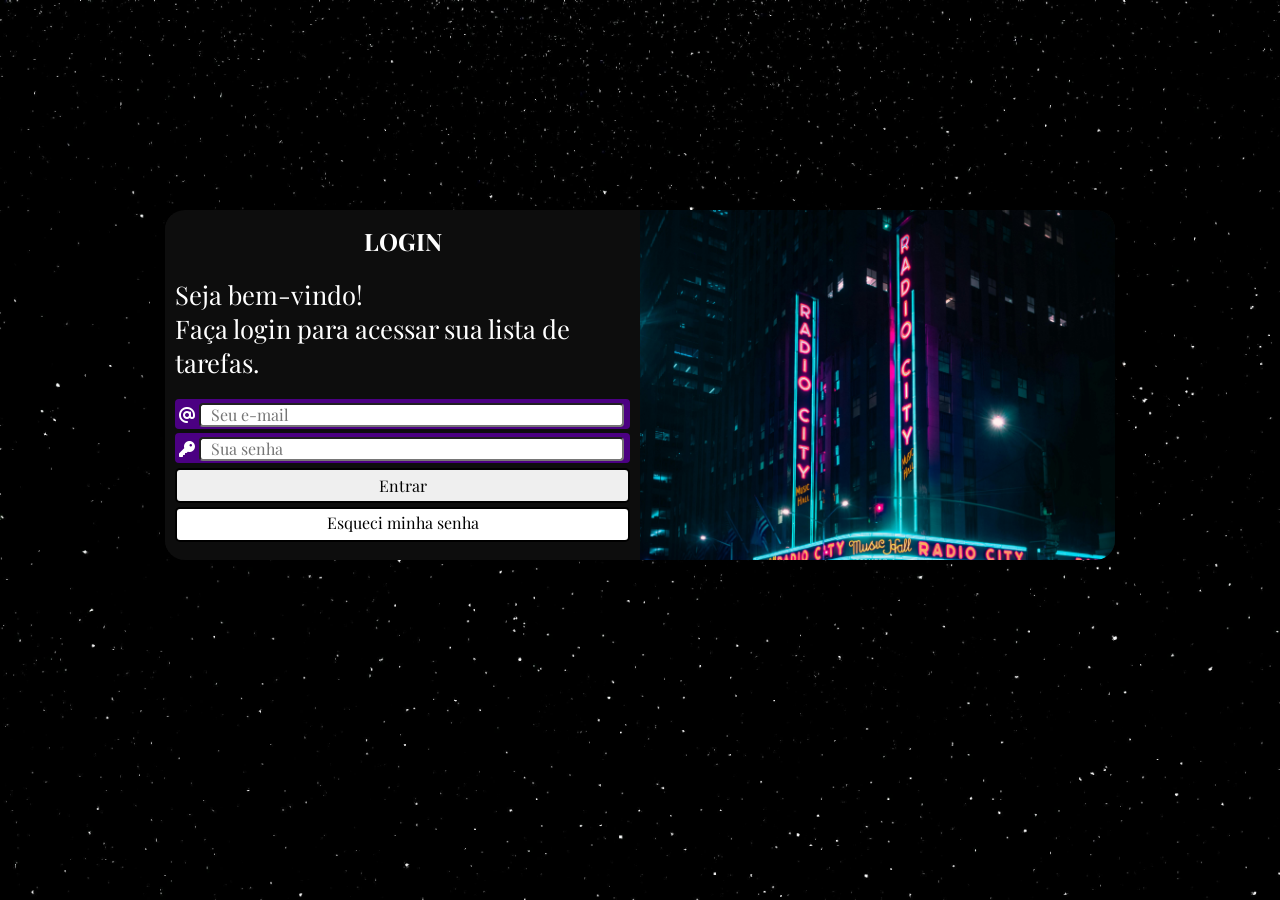
==== Páginas/login/index.html @ 9d08b9f6 "adicionando tela de login" ====
<!DOCTYPE html>
<html lang="pt-br">

<head>
    <meta charset="UTF-8">
    <meta name="viewport" content="width=device-width, initial-scale=1.0">
    <title>Seja bem-vindo!</title>

    <link rel="stylesheet" href="../../Estilos/loginStyle.css">

    <link rel="stylesheet" href="../../Estilos/mediaQuerriesLogin.css">

    <!-- Font Awesome CDN -->
    <link rel="stylesheet" href="https://cdnjs.cloudflare.com/ajax/libs/font-awesome/6.5.0/css/all.min.css" />

</head>

<body>

    <main>
        <section id="login">
            <div id="img">

            </div>

            <div id="formulario">
                <h1>LOGIN</h1>
                <p>Seja bem-vindo! <br>
                    Faça login para acessar sua lista de tarefas.
                </p>

                <form action="" method="post" autocomplete="on">
                    <div class="campo">
                        <span class="iconMail">
                            <i class="fa-solid fa-at"></i>
                        </span>
                        <input type="email" id="loginM" placeholder="Seu e-mail">
                        
                    </div>

                    <div class="campo">
                        <span class="iconSenha">
                            <i class="fa-solid fa-key"></i>
                        </span>
                        <input type="password" name="senha" id="isenha" placeholder="Sua senha">
                    </div>
                    <input type="submit" value="Entrar" id="btn-entrar"> <br>
                    <a href="esqueciSenha.html" class="botao" id="btn-esqueci">Esqueci minha senha</a>
                </form>
            </div>
        </section>
    </main>

</body>

</html>
---- Estilos/loginStyle.css ----
@charset "UTF-8";

@import url('https://fonts.googleapis.com/css2?family=Playfair+Display:ital,wght@0,400..900;1,400..900&display=swap');



:root {
    --color1: #4b0082;
    --color2: #0D0D0D;
    --color3: #F7DF1E;

    --font1: "Playfair Display", serif;

}

* {
    font-family: var(--font1);

    margin: 0px;
    padding: 0px;
    box-sizing: border-box;
}

body,
html {
    background: rgb(1, 1, 1) url(../Estilos/imagens/fundo_black.jpg);
    background-size: cover;
    background-repeat: no-repeat;
    height: 100vh;
    width: 100vw;
}

main {
    position: relative;
    min-height: 95vh;
    width: 100vw;
}

section#login {
    position: absolute;
    top: 45%;
    left: 50%;

    overflow: hidden;

    background-color: var(--color2);
    width: 250px;
    height: 515px;
    border-radius: 20px;

    

    transition: width .3s, height .3s;
    transition-timing-function: ease;
    transform: translate(-50%, -50%);




}


section#login>div#img {
    display: block;
    background: var(--color2) url(../Estilos/imagens/pexels-bao-dang-1259885-3700369.jpg);
    background-size: cover;
    background-repeat: no-repeat;
    height: 200px;


}





section#login>div#formulario {
    padding: 10px;
    display: block;
}

div#formulario{
    margin-top: 5px;
    background-color: #0D0D0D;
    color: white;
}

div#formulario>h1 {
    text-align: center;
    margin-bottom: 10px;
}

div#formulario>p {
    font-size: 0.8em;
}

form>div.campo {
    background-color: var(--color1);
    border-radius: 4px;
    height: 30px;
    margin-top: 4px;
    padding: 4px;
}

div.campo>input {
    height: 100%;
    width: 90%;
    border-radius: 4px;
    padding: 10px;
    font-size: 0.8em;
}

div.campo i {
    color: white;
}

#btn-entrar {
    margin-top: 5px;
    font-size: 1em;
    width: 100%;
    height: 35px;
    border: 2px solid black;
    border-radius: 5px;
    cursor: pointer;
}

#btn-entrar:hover {
    border: 3px solid var(--color1);
    color: var(--color3);
    background-color: var(--color2);
}

form>a.botao {
    padding-top: 3px;
    margin-top: 4px;
    display: block;
    text-align: center;
    font-size: 1em;
    width: 100%;
    height: 35px;
    background-color: white;
    border: 2px solid black;
    border-radius: 5px;
    text-decoration: none;
    color: black;
}

form >a.botao:hover{
    border: 3px solid var(--color1);
    color: var(--color3);
    background-color: var(--color2);
}
---- Estilos/mediaQuerriesLogin.css ----
@charset "UTF-8";

@media screen and (min-width: 768px) and (max-width: 992px) {
    /* para tablet*/

    body {
        background-image: url(imagens/imagem\ de\ fundo_telasMaiores.jpg);
    }

    section#login {
        width: 80vw;
        height: 280px;
    }



    section#login>div#img {
        float: left;
        width: 30%;
        height: 100%;

    }


    section#login>div#formulario {
        float: right;
        width: 70%;
    }

    div#formulario>p {
        font-size: 1.2em;
    }

    div.campo>input {
        height: 100%;
        width: 95%;
        border-radius: 4px;
        padding: 10px;
        font-size: 1em;
    }

}

@media screen and (min-width: 992px) {

    /*para desktop*/
    body {
        background-image: url(imagens/imagem\ de\ fundo_telasMaiores.jpg);
    }

    section#login {
        width: 950px;
        height: 350px;
    }

    section#login>div#img {
        float: right;
        width: 50%;
        height: 100%;
    }

    section#login>div#formulario {
        float: left;
        width: 50%;
    }

    div#formulario>p {
        font-size: 1.6em;
        margin: 20px 0px;
    }

     div.campo>input {
        height: 100%;
        width: 95%;
        border-radius: 4px;
        padding: 10px;
        font-size: 1em;
    }

}
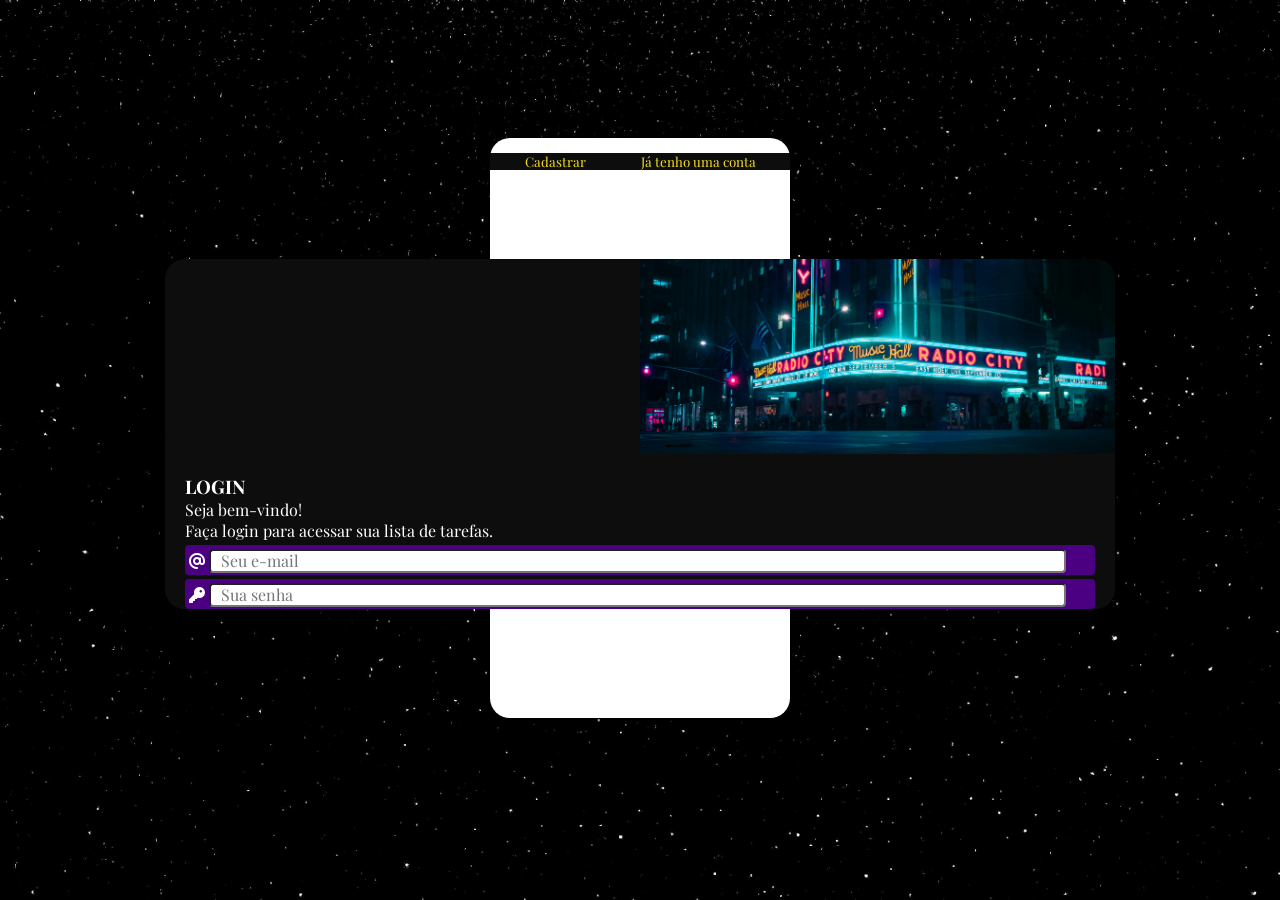
==== commit f5044e98: "criando mobile first tela de login" ====
--- a/Páginas/login/index.html
+++ b/Páginas/login/index.html
@@ -18,12 +18,28 @@
 <body>
 
     <main>
-        <section id="login">
+
+        <section id="login-cadastro">
+
+            <div class="btn-login-cadastro">
+                <button id="btnCadastrar">Cadastrar</button>
+                <button id="btnLogar">Já tenho uma conta</button>
+            </div>
+
+            <section id="login">
+
+            
+
             <div id="img">
 
             </div>
 
-            <div id="formulario">
+            <!--div da área total-->
+
+            <div id="container-forms">
+                  <!--formulário Login-->
+
+            <div class="form-box" id="form-login">
                 <h1>LOGIN</h1>
                 <p>Seja bem-vindo! <br>
                     Faça login para acessar sua lista de tarefas.
@@ -35,7 +51,7 @@
                             <i class="fa-solid fa-at"></i>
                         </span>
                         <input type="email" id="loginM" placeholder="Seu e-mail">
-                        
+
                     </div>
 
                     <div class="campo">
@@ -48,8 +64,46 @@
                     <a href="esqueciSenha.html" class="botao" id="btn-esqueci">Esqueci minha senha</a>
                 </form>
             </div>
+
+            <!--Formulário cadastro-->
+
+            <div class="form-box" id="form-cadas">
+                <h1>CADASTRAR</h1>
+                <p>Crie uma conta para organizar suas tarefas</p>
+
+                <form autocomplete="on" action="
+                ">
+                    <div class="campo">
+                        <i class="fa-solid fa-user"></i>
+                        <input type="text" placeholder="Seu nome">
+                    </div>
+                    <div class="campo">
+                        <i class="fa-solid fa-at"></i>
+                        <input type="email" placeholder="Seu e-mail">
+                    </div>
+                    <div class="campo">
+                        <i class="fa-solid fa-key"></i>
+                        <input type="password" placeholder="Crie uma senha">
+                    </div>
+
+                    <input type="submit" value="Cadastrar" id="btn-entrar">
+                    <button type="button" class="trocar" id="btn-logar">Já tenho conta</button>
+                </form>
+            </div>
+            </div>
+
+          
+
         </section>
+
+        </section>
+
+       
+
+        
     </main>
+
+    <script src="../codePgLogin/script.js"></script>
 
 </body>
 
--- a/Estilos/loginStyle.css
+++ b/Estilos/loginStyle.css
@@ -36,7 +36,57 @@
     width: 100vw;
 }
 
+section#login-cadastro {
+    position: absolute;
+    top: 50%;
+    left: 50%;
+    transform: translate(-50%, -50%);
+
+    background-color: white;
+    width: 300px;
+    height: 580px;
+    border-radius: 20px;
+    box-shadow: 0px 0px 10px rgba(0, 0, 0, 0.4);
+
+    display: flex;
+    justify-content: center;
+    align-items: center;
+}
+
+/*botoes dentro de login-cadastro*/
+
+.btn-login-cadastro {
+
+    background-color: var(--color2);
+    width: 100%;
+
+    color: var(--color3);
+
+
+    position: absolute;
+    top: 15px;
+
+    display: flex;
+    justify-content: center;
+    gap: 55px;
+}
+
+.btn-login-cadastro button {
+    background-color: var(--color2);
+    border: none;
+    color: var(--color3);
+}
+
+.btn-login-cadastro button:hover {
+    text-decoration: underline;
+    cursor: pointer;
+}
+
+
 section#login {
+
+    margin-top: 35px;
+
     position: absolute;
     top: 45%;
     left: 50%;
@@ -48,38 +98,65 @@
     height: 515px;
     border-radius: 20px;
 
-    
+
 
     transition: width .3s, height .3s;
     transition-timing-function: ease;
     transform: translate(-50%, -50%);
 
 
-
-
-}
-
-
-section#login>div#img {
-    display: block;
-    background: var(--color2) url(../Estilos/imagens/pexels-bao-dang-1259885-3700369.jpg);
+}
+
+#container-forms {
+    margin-top: 190px;
+    position: relative;
+    width: 100%;
+    height: 100%;
+    overflow: hidden;
+    transition: all 0.6s ease-in-out;
+
+    z-index: 2;
+}
+
+.form-box {
+    position: absolute;
+    top: 0;
+    width: 100%;
+    height: 100%;
+    padding: 20px;
+    color: white;
+    background-color: var(--color2);
+    transition: all 0.6s ease-in-out;
+}
+
+section#login #img {
+    position: absolute;
+    height: 200%;
+    width: 100%;
+    top: 0;
+    right: 0;
+    background: url(../Estilos/imagens/pexels-bao-dang-1259885-3700369.jpg) center/cover no-repeat;
+    transition: all 0.6s ease-in-out;
     background-size: cover;
-    background-repeat: no-repeat;
-    height: 200px;
-
-
-}
-
-
-
-
-
-section#login>div#formulario {
+    background-position: bottom center;
+
+    z-index: 1;
+    
+}
+
+section#login.active #img {
+    top: 100%;
+}
+
+
+
+
+section#login>div#form-login {
     padding: 10px;
     display: block;
 }
 
-div#formulario{
+div#form-login {
     margin-top: 5px;
     background-color: #0D0D0D;
     color: white;
@@ -145,8 +222,40 @@
     color: black;
 }
 
-form >a.botao:hover{
+form>a.botao:hover {
     border: 3px solid var(--color1);
     color: var(--color3);
     background-color: var(--color2);
-}+}
+
+/*Form de cadastro*/
+
+/* --- Login e Cadastro alternam posição --- */
+#form-cadas {
+    left: 100%;
+    opacity: 0;
+}
+
+#form-login {
+    left: 0;
+    opacity: 1;
+}
+
+
+section#login.active #form-login {
+    left: -100%;
+    opacity: 0;
+}
+
+section#login.active #form-cadas {
+    left: 0;
+    opacity: 1;
+}
+
+
+
+section#login.active #img {
+    right: 50%; 
+
+}
+
--- a/Estilos/mediaQuerriesLogin.css
+++ b/Estilos/mediaQuerriesLogin.css
@@ -1,4 +1,28 @@
 @charset "UTF-8";
+
+@media screen and (max-width: 767px) {
+
+       
+    section#login #img {
+        top: 0;
+        height: 200px;
+       transition: transform 0.6s ease, top 0.6s ease, bottom 0.6s ease;
+    }
+
+    /*cadastro*/
+    section#login.active #img {
+        top: auto;          
+        bottom: 0;         
+        height: 200px;
+    }
+
+   
+    section#login.active #container-forms {
+        margin-top: 0;     
+        transform: translateY(-200px);
+    }
+    
+}
 
 @media screen and (min-width: 768px) and (max-width: 992px) {
     /* para tablet*/
@@ -6,6 +30,11 @@
     body {
         background-image: url(imagens/imagem\ de\ fundo_telasMaiores.jpg);
     }
+
+    #container-forms {
+    margin-top: 0px;
+   
+}
 
     section#login {
         width: 80vw;
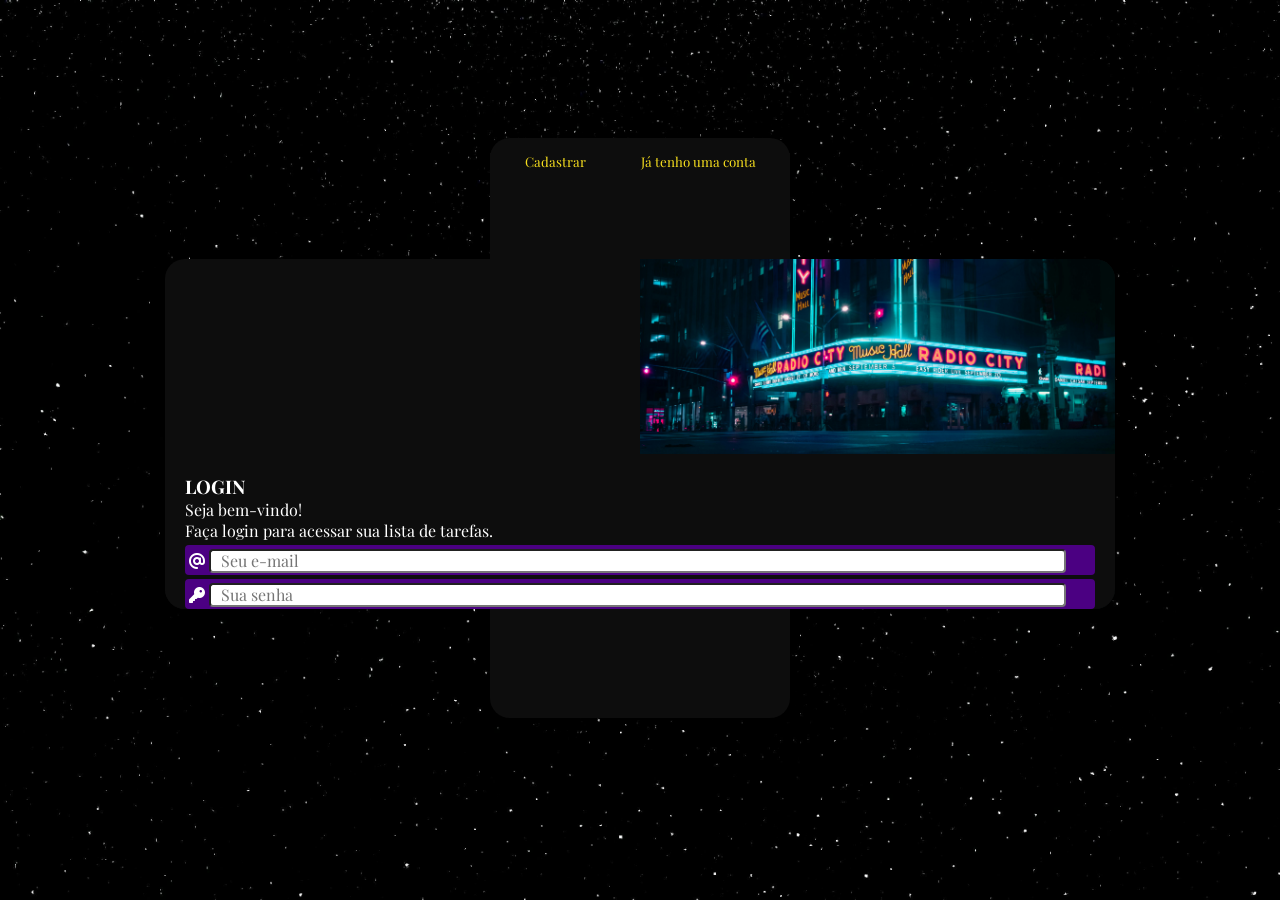
==== commit d70505dd: "tela cadastro/login mobile" ====
--- a/Páginas/login/index.html
+++ b/Páginas/login/index.html
@@ -87,7 +87,7 @@
                     </div>
 
                     <input type="submit" value="Cadastrar" id="btn-entrar">
-                    <button type="button" class="trocar" id="btn-logar">Já tenho conta</button>
+                   
                 </form>
             </div>
             </div>
--- a/Estilos/loginStyle.css
+++ b/Estilos/loginStyle.css
@@ -82,6 +82,10 @@
     cursor: pointer;
 }
 
+section#login-cadastro{
+    background-color: var(--color2);
+}
+
 
 section#login {
 
--- a/Estilos/mediaQuerriesLogin.css
+++ b/Estilos/mediaQuerriesLogin.css
@@ -2,26 +2,39 @@
 
 @media screen and (max-width: 767px) {
 
-       
+
     section#login #img {
         top: 0;
         height: 200px;
-       transition: transform 0.6s ease, top 0.6s ease, bottom 0.6s ease;
+        transition: transform 0.6s ease, top 0.6s ease, bottom 0.6s ease;
     }
 
-    /*cadastro*/
-    section#login.active #img {
-        top: auto;          
-        bottom: 0;         
-        height: 200px;
+    /*cadastro*/ 
+
+    #form-cadas {
+        left: 100%;
+        opacity: 0;
+        height: 300px;
     }
 
-   
+    section#login.active #img {
+        position: relative;
+        top: 55%;
+        right: 2%;
+        bottom: 0;
+        height: 225px;
+        width: 250px;
+        background-size: cover;
+        background-position: center;
+    }
+
+
+
     section#login.active #container-forms {
-        margin-top: 0;     
-        transform: translateY(-200px);
+        margin-top: 0;
+        transform: translateY(-235px);
     }
-    
+
 }
 
 @media screen and (min-width: 768px) and (max-width: 992px) {
@@ -32,9 +45,9 @@
     }
 
     #container-forms {
-    margin-top: 0px;
-   
-}
+        margin-top: 0px;
+
+    }
 
     section#login {
         width: 80vw;
@@ -98,7 +111,7 @@
         margin: 20px 0px;
     }
 
-     div.campo>input {
+    div.campo>input {
         height: 100%;
         width: 95%;
         border-radius: 4px;
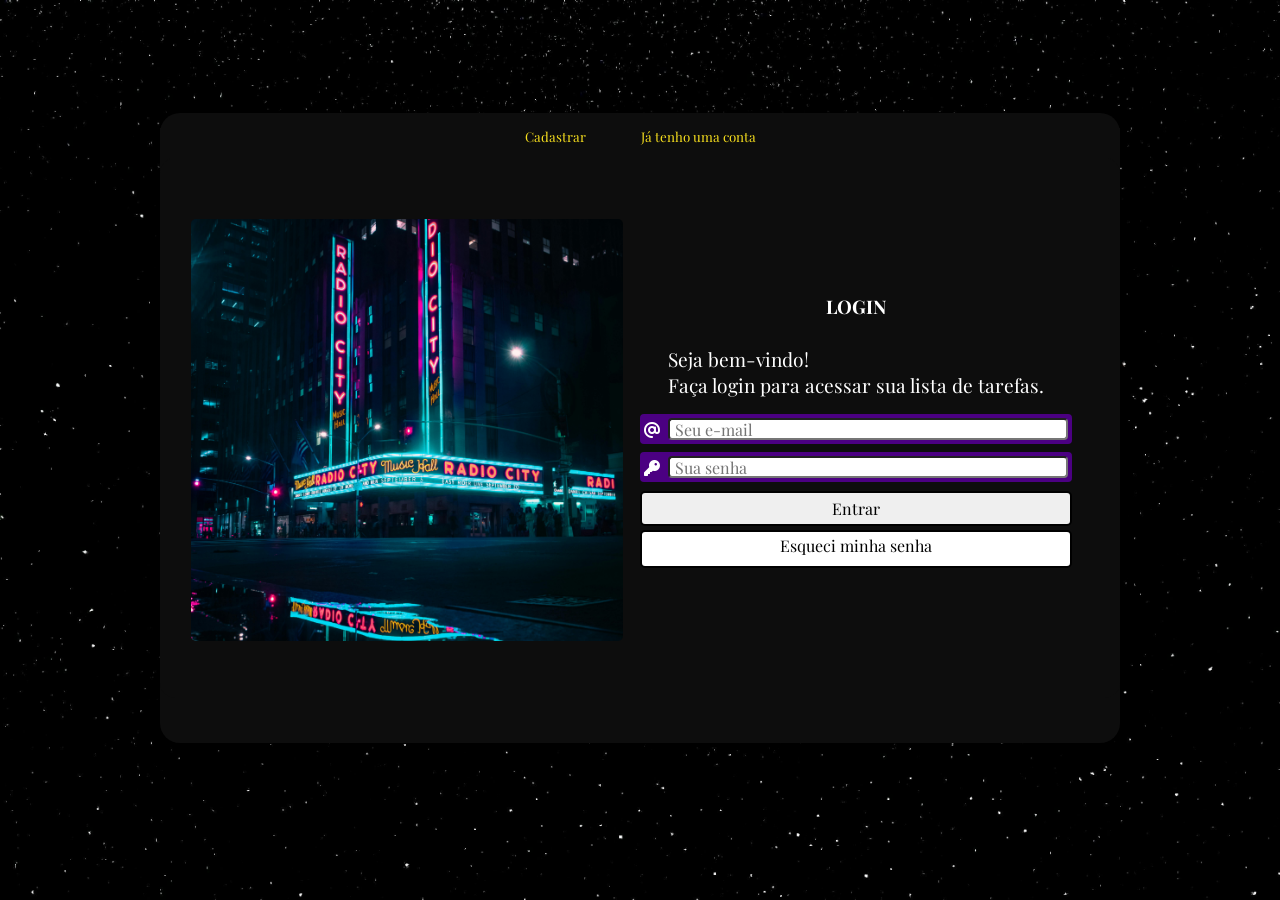
==== commit 04eb3362: "telas de login e cadastro finalizadas" ====
--- a/Páginas/login/index.html
+++ b/Páginas/login/index.html
@@ -45,7 +45,7 @@
                     Faça login para acessar sua lista de tarefas.
                 </p>
 
-                <form action="" method="post" autocomplete="on">
+                <form class="forms"  action="" method="post" autocomplete="on">
                     <div class="campo">
                         <span class="iconMail">
                             <i class="fa-solid fa-at"></i>
@@ -60,7 +60,7 @@
                         </span>
                         <input type="password" name="senha" id="isenha" placeholder="Sua senha">
                     </div>
-                    <input type="submit" value="Entrar" id="btn-entrar"> <br>
+                    <input type="submit" value="Entrar" id="btn-entrar"> 
                     <a href="esqueciSenha.html" class="botao" id="btn-esqueci">Esqueci minha senha</a>
                 </form>
             </div>
@@ -71,7 +71,7 @@
                 <h1>CADASTRAR</h1>
                 <p>Crie uma conta para organizar suas tarefas</p>
 
-                <form autocomplete="on" action="
+                <form class="forms" autocomplete="on" action="
                 ">
                     <div class="campo">
                         <i class="fa-solid fa-user"></i>
--- a/Estilos/loginStyle.css
+++ b/Estilos/loginStyle.css
@@ -166,12 +166,21 @@
     color: white;
 }
 
-div#formulario>h1 {
+div#form-login>h1 {
     text-align: center;
     margin-bottom: 10px;
 }
 
-div#formulario>p {
+div#form-login>p {
+    font-size: 0.8em;
+}
+
+div#form-cadas>h1 {
+    text-align: center;
+    margin-bottom: 10px;
+}
+
+div#form-cadas>p {
     font-size: 0.8em;
 }
 
--- a/Estilos/mediaQuerriesLogin.css
+++ b/Estilos/mediaQuerriesLogin.css
@@ -1,31 +1,55 @@
 @charset "UTF-8";
 
 @media screen and (max-width: 767px) {
+    /*Para celulares*/
+
+    section#login-cadastro {
+        width: 55vw;
+        height: 80vh;
+    }
+
+    section#login {
+        position: absolute;
+        top: 45%;
+        left: 50%;
+
+
+        width: 55vw;
+        height: 515px;
+    }
 
 
     section#login #img {
+        align-content: center;
         top: 0;
-        height: 200px;
+        margin: 5%;
+        padding: auto;
+        height: 30vh;
+        width: 50vw;
         transition: transform 0.6s ease, top 0.6s ease, bottom 0.6s ease;
     }
 
-    /*cadastro*/ 
+    /*cadastro*/
 
     #form-cadas {
         left: 100%;
         opacity: 0;
-        height: 300px;
+        height: 40vh;
     }
 
     section#login.active #img {
         position: relative;
         top: 55%;
+        /* antes 55% */
         right: 2%;
         bottom: 0;
-        height: 225px;
-        width: 250px;
+        height: 35vh;
+        /* antes 225px */
+        width: 94%;
+        /* antes 250px */
         background-size: cover;
         background-position: center;
+        border-radius: 5px 0;
     }
 
 
@@ -37,51 +61,140 @@
 
 }
 
-@media screen and (min-width: 768px) and (max-width: 992px) {
-    /* para tablet*/
+
+
+
+@media screen and (min-width: 768px) {
+    /* para tablets*/
 
     body {
         background-image: url(imagens/imagem\ de\ fundo_telasMaiores.jpg);
     }
 
+    section#login-cadastro {
+        width: 75vw;
+        height: 70vh;
+    }
+
+    section#login {
+        display: flex;
+        position: relative;
+        padding: 5%;
+        width: 80vw;
+        height: 60vh;
+        margin: auto;
+        transform: none;
+        top: 0;
+        left: 0;
+        border-radius: 15px;
+        overflow: hidden;
+        transition: all 0.6s ease-in-out;
+    }
+
+
+    section#login #img {
+        position: relative;
+        width: 50%;
+        height: 95%;
+        border-radius: 5px;
+        background: url(../Estilos/imagens/pexels-bao-dang-1259885-3700369.jpg) center/cover no-repeat;
+        transition: all 0.6s ease-in-out;
+
+
+        right: 2%;
+        top: 3%;
+    }
+
+
+
+
     #container-forms {
-        margin-top: 0px;
-
-    }
-
-    section#login {
-        width: 80vw;
-        height: 280px;
-    }
-
-
-
-    section#login>div#img {
-        float: left;
-        width: 30%;
+        position: relative;
+        width: 50%;
         height: 100%;
-
-    }
-
-
-    section#login>div#formulario {
-        float: right;
-        width: 70%;
-    }
-
-    div#formulario>p {
-        font-size: 1.2em;
-    }
-
-    div.campo>input {
+        margin-top: 0;
+        display: flex;
+        align-items: center;
+        justify-content: center;
+        background-color: var(--color2);
+        overflow: hidden;
+        transition: all 0.6s ease-in-out;
+        z-index: 2;
+    }
+
+
+    .form-box {
+        display: flex;
+        flex-direction: column;
+        justify-content: center;
+
+        align-items: center;
+        padding: 0px;
+        gap: 12px;
+
+
+    }
+
+    div.campo {
+        display: flex;
+
+        align-items: center;
+
+        background-color: var(--color1);
+        border-radius: 4px;
+        padding: 6px 10px;
+        margin-top: 8px;
+        height: 40px;
+
+    }
+
+    div.campo i {
+        color: white;
+        font-size: 1em;
+        margin-right: 8px;
+
+    }
+
+    div.campo input {
+        flex: 1;
+
         height: 100%;
-        width: 95%;
-        border-radius: 4px;
-        padding: 10px;
-        font-size: 1em;
-    }
-
-}
+
+        color: white;
+        font-size: 1em;
+    }
+
+    section#login.active #form-login {
+        left: -100%;
+        opacity: 0;
+    }
+
+    section#login.active #form-cadas {
+        left: 0;
+        opacity: 1;
+    }
+
+
+
+    section#login.active #img {
+        right: 2%;
+        top: 3%;
+    }
+
+}
+
+
+
+
+
+
+
+
+
+
+
+
+
 
 @media screen and (min-width: 992px) {
 
@@ -90,33 +203,94 @@
         background-image: url(imagens/imagem\ de\ fundo_telasMaiores.jpg);
     }
 
-    section#login {
-        width: 950px;
-        height: 350px;
-    }
-
-    section#login>div#img {
-        float: right;
-        width: 50%;
+
+    .forms {
+    display: flex;             
+    flex-direction: column;     
+    justify-content: flex-start;
+    align-items: flex-start;   
+    width: 100%;               
+    gap: 4px;                  
+    
+    box-sizing: border-box;
+}
+
+.forms .campo {
+    display: flex;
+    align-items: center;
+    width: 100%;               
+   
+    border-radius: 4px;
+    
+}
+
+.forms .campo i {
+    color: white;
+    margin-right: 8px;
+    font-size: 1em;
+}
+
+.forms .campo input {
+    flex: 1;                   
+  
+    color: white;
+    font-size: 1em;
+    padding: 5px;
+}
+
+
+
+    div#form-login>h1 {
+        text-align: center;
+        margin-bottom: 15px;
+    }
+
+    div#form-login>p {
+        font-size: 1.2em;
+    }
+
+    div#form-cadas>h1 {
+        text-align: center;
+        margin-bottom: 10px;
+    }
+
+    div#form-cadas>p {
+       font-size: 1.2em;
+    }
+
+    div.campo{
+       
+        width: 130%;
+    }
+
+     div.campo i {
+        color: white;
+        font-size: 1em;
+        margin-right: 8px;
+
+    }
+
+    div.campo input {
+        flex: 1;
+
         height: 100%;
-    }
-
-    section#login>div#formulario {
-        float: left;
-        width: 50%;
-    }
-
-    div#formulario>p {
-        font-size: 1.6em;
-        margin: 20px 0px;
-    }
-
-    div.campo>input {
-        height: 100%;
-        width: 95%;
-        border-radius: 4px;
-        padding: 10px;
-        font-size: 1em;
-    }
+        width: 70%;
+
+        color: white;
+        font-size: 1em;
+    }
+
+    #btn-entrar{
+        margin-bottom: 0px;   
+    }
+
+    #btn-esqueci {
+    margin-top: 0px;       
+    margin-bottom: 3px;     
+    width: 100%;
+    height: 38px;
+}
+
+
 
 }
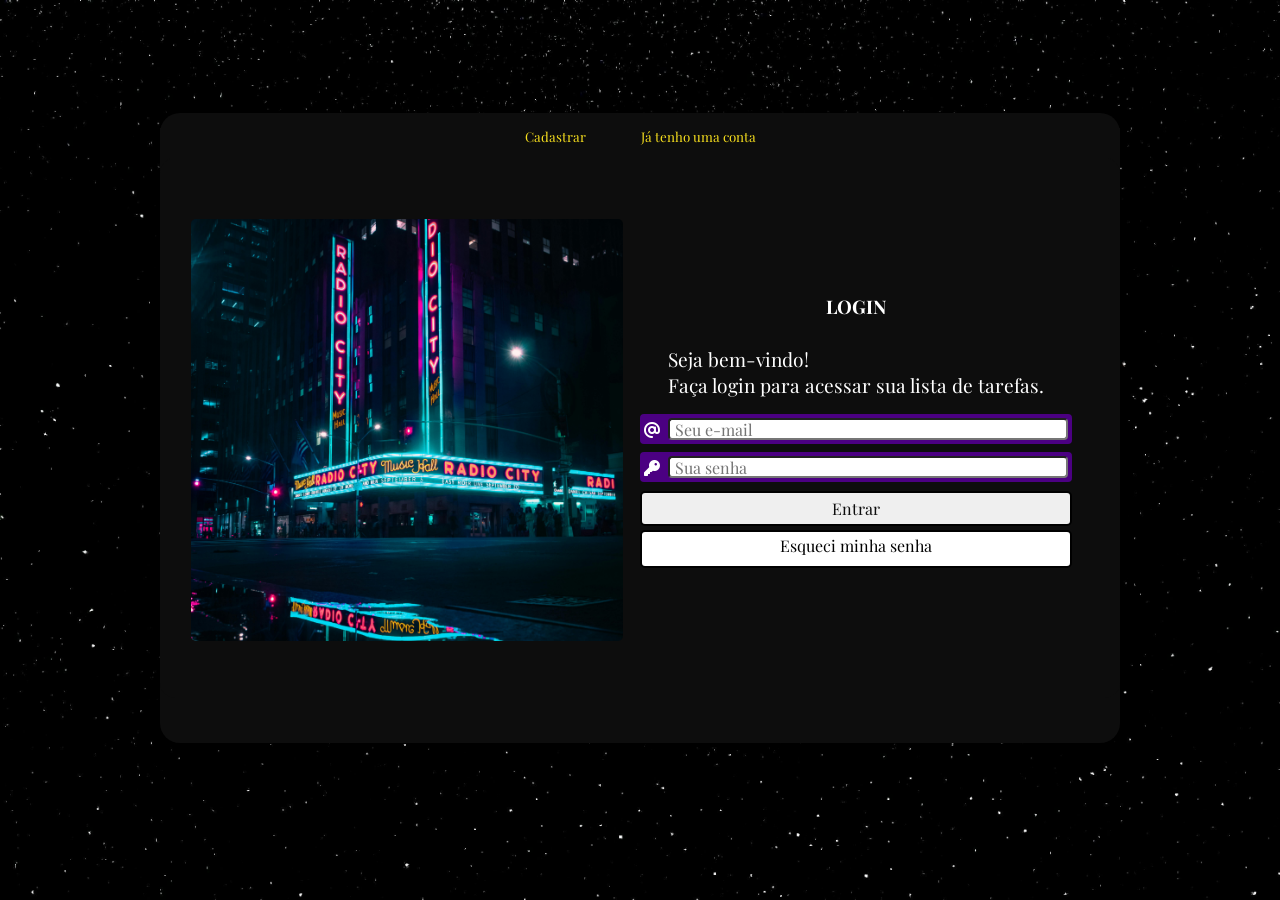
==== commit 538c4b05: "logica em js da tela de cadastro" ====
--- a/Páginas/login/index.html
+++ b/Páginas/login/index.html
@@ -71,19 +71,19 @@
                 <h1>CADASTRAR</h1>
                 <p>Crie uma conta para organizar suas tarefas</p>
 
-                <form class="forms" autocomplete="on" action="
+                <form class="forms" id="formulario-cadastro" autocomplete="on" action="
                 ">
                     <div class="campo">
                         <i class="fa-solid fa-user"></i>
-                        <input type="text" placeholder="Seu nome">
+                        <input type="text" id="nome" placeholder="Seu nome">
                     </div>
                     <div class="campo">
                         <i class="fa-solid fa-at"></i>
-                        <input type="email" placeholder="Seu e-mail">
+                        <input type="email" id="email" placeholder="Seu e-mail">
                     </div>
                     <div class="campo">
                         <i class="fa-solid fa-key"></i>
-                        <input type="password" placeholder="Crie uma senha">
+                        <input type="password" id="senha" placeholder="Crie uma senha">
                     </div>
 
                     <input type="submit" value="Cadastrar" id="btn-entrar">
--- a/Estilos/loginStyle.css
+++ b/Estilos/loginStyle.css
@@ -84,8 +84,13 @@
 
 section#login-cadastro{
     background-color: var(--color2);
-}
-
+    
+}
+
+
+section#login-cadastro input{
+    color: #0D0D0D;
+}
 
 section#login {
 
@@ -252,6 +257,7 @@
 #form-login {
     left: 0;
     opacity: 1;
+    color: #0D0D0D;
 }
 
 
